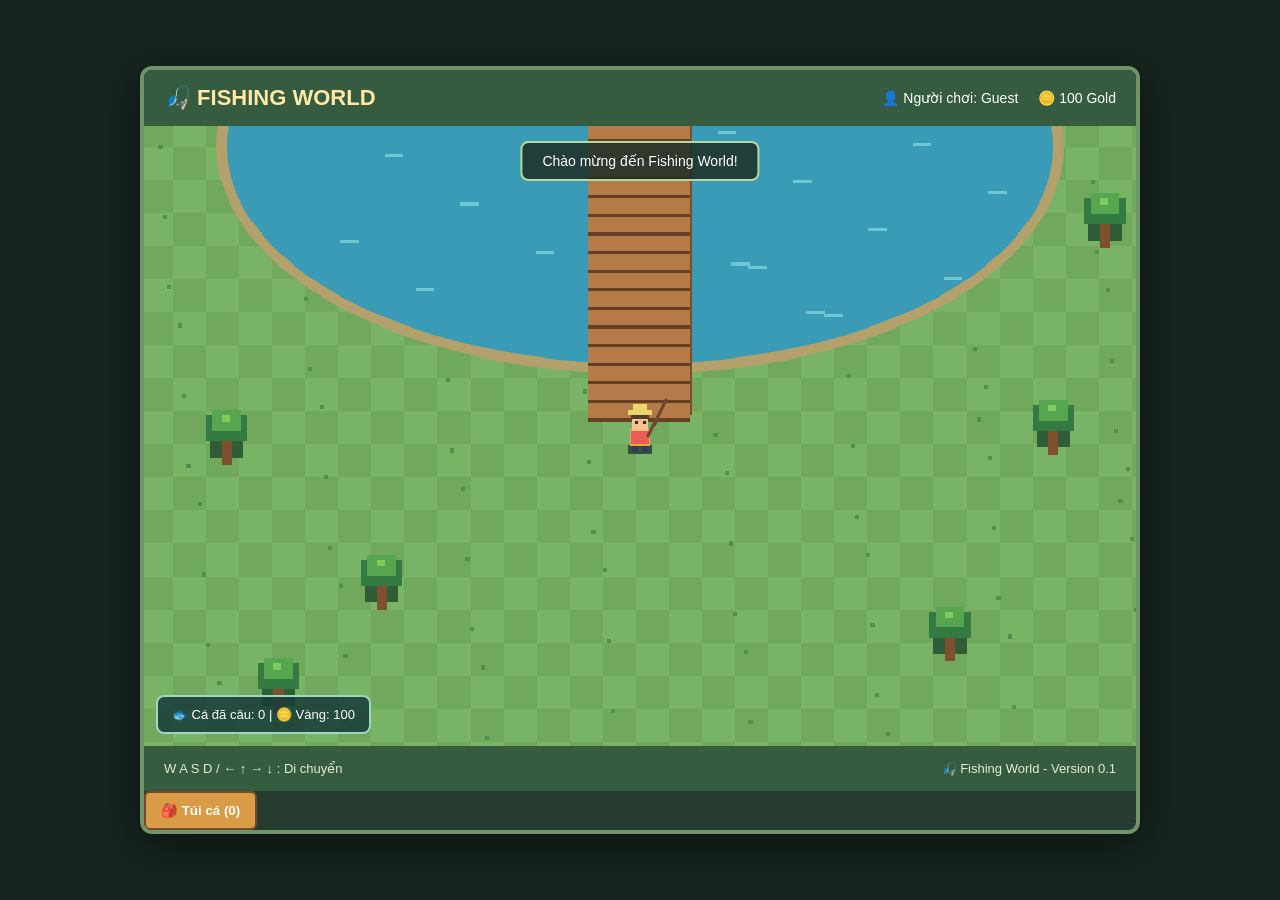
==== index.html @ fd579737 "Add files via upload" ====
<!DOCTYPE html>
<html lang="vi">
<head>
    <meta charset="UTF-8">
    <meta name="viewport" content="width=device-width, initial-scale=1.0">
    <title>Fishing World</title>
    <link rel="stylesheet" href="css/style.css">
</head>
<body>

    <div class="game-container">

        <header class="top-bar">
            <h1>🎣 FISHING WORLD</h1>
            <div class="player-info">
                <span>👤 Người chơi: Guest</span>
                <span>🪙 100 Gold</span>
            </div>
        </header>

        <main class="game-screen">
            <canvas id="gameCanvas" width="960" height="600">
            </canvas>

            <div class="game-message" id="message">
                Chào mừng đến Fishing World!
            </div>

            
            <div class="fishing-ui" id="fishingUI">

                <div id="fishingStatus">
                    🎣 Đang chờ cá...
                </div>

                <div id="fishingTimer"></div>

                <div id="timingGame" class="timing-game">

                    <div class="timing-label">
                        <span>CANH THỜI ĐIỂM!</span>

                        <span id="timingScore">0 / 3</span>

                        <span id="comboText">🔥 Combo x0</span>
                    </div>

                    <div class="timing-track" id="timingTrack">

                        <div class="timing-target" id="target0"></div>
                        <div class="timing-target" id="target1"></div>
                        <div class="timing-target" id="target2"></div>
                        <div class="timing-target" id="target3"></div>

                        <div class="timing-marker" id="timingMarker"></div>

                    </div>

                    <div class="timing-hint">
                        Nhấn SPACE khi vạch đỏ nằm trong vùng màu xanh!
                    </div>

                </div>

                <div id="fishJumpEffect" class="fish-jump-effect">
                    <canvas id="fishJumpCanvas"
                            width="120"
                            height="90">
                    </canvas>
                </div>
            </div>


            <div class="fish-inventory">
                🐟 Cá đã câu: <span id="fishCount">0</span>
                <span> | </span>
                🪙 Vàng: <span id="gold">100</span>
            </div>
        </main>

        <footer class="bottom-bar">
            <div>W A S D / ← ↑ → ↓ : Di chuyển</div>
            <div>🎣 Fishing World - Version 0.1</div>
        </footer>

        <!-- Nút mở túi cá -->
        <button id="inventoryBtn" class="inventory-btn">
            🎒 Túi cá (<span id="inventoryCount">0</span>)
        </button>

        <!-- Cửa sổ túi cá -->
        <div id="inventoryUI" class="inventory-ui">
            <div class="inventory-header">
                <h2>🎒 TÚI CÁ</h2>
                <button id="closeInventory">✖</button>
            </div>

            <div class="inventory-info">
                🐟 Cá: <span id="inventoryTotal">0</span>
                <span>🪙 Vàng: <span id="inventoryGold">100</span></span>
            </div>

            <div id="fishListUI" class="fish-list">
                Chưa có cá nào!
            </div>

            <div class="inventory-footer">
                <button id="sellAllBtn">Bán tất cả cá</button>
            </div>
        </div>

    </div>

    

    <script type="module" src="js/core/Game.js"></script>
</body>
</html>
---- css/style.css ----
* {
    margin: 0;
    padding: 0;
    box-sizing: border-box;
}

body {
    background: #17251f;
    color: white;
    font-family: Arial, sans-serif;

    min-height: 100vh;
    display: flex;
    justify-content: center;
    align-items: center;
}

.game-container {
    width: 1000px;
    max-width: 96%;
    background: #263c30;
    border: 4px solid #71936a;
    border-radius: 12px;
    overflow: hidden;
    box-shadow: 0 10px 40px #0008;
}

.top-bar {
    padding: 15px 20px;
    background: #355b40;

    display: flex;
    justify-content: space-between;
    align-items: center;
}

.top-bar h1 {
    font-size: 22px;
    color: #ffe8a3;
}

.player-info {
    display: flex;
    gap: 20px;
    font-size: 14px;
}

.game-screen {
    position: relative;
    width: 100%;
    background: #568b55;
    overflow: hidden;
}

canvas {
    display: block;
    width: 100%;
    height: auto;
    image-rendering: pixelated;
}

.game-message {
    position: absolute;
    top: 15px;
    left: 50%;
    transform: translateX(-50%);

    background: #1d3029dd;
    padding: 10px 20px;
    border: 2px solid #b5d99c;
    border-radius: 8px;

    font-size: 14px;
    white-space: nowrap;
    pointer-events: none;
}

.bottom-bar {
    background: #355b40;
    padding: 15px 20px;

    display: flex;
    justify-content: space-between;
    font-size: 13px;
    color: #e2efcf;
}

@media (max-width: 600px) {
    .top-bar {
        flex-direction: column;
        gap: 10px;
    }

    .player-info {
        flex-wrap: wrap;
        justify-content: center;
    }

    .bottom-bar {
        flex-direction: column;
        gap: 8px;
    }
}

/* Giao dien cau ca */

.fishing-ui {
    display: none;
    position: absolute;
    top: 65px;
    left: 50%;
    transform: translateX(-50%);

    min-width: 220px;
    padding: 14px 20px;

    background: #183d39eF;
    border: 2px solid #9bd7c1;
    border-radius: 10px;

    text-align: center;
    color: white;
    font-weight: bold;
    z-index: 5;
}

#fishingTimer {
    margin-top: 8px;
    color: #ffe38a;
}

.fish-inventory {
    position: absolute;
    bottom: 12px;
    left: 12px;

    padding: 10px 14px;
    background: #183d39dd;
    border: 2px solid #9bd7c1;
    border-radius: 8px;

    color: white;
    font-size: 13px;
    z-index: 5;
}

/* MINI GAME KEO CA */

.timing-game {
    display: none;
    margin-top: 15px;
    width: 320px;
    max-width: 75vw;
}

.timing-label {
    display: flex;
    justify-content: space-between;
    margin-bottom: 10px;
    color: #ffe28a;
    font-size: 13px;
}

.timing-track {
    position: relative;
    width: 100%;
    height: 34px;

    background: #263b38;
    border: 2px solid #d5e5d0;
    border-radius: 6px;
    overflow: hidden;
}

/* Cac vung muc tieu */
.timing-target {
    position: absolute;
    top: 0;
    height: 100%;

    background: #62c77a;
    border-left: 1px solid #d9ffd9;
    border-right: 1px solid #d9ffd9;

    opacity: 0.9;
}

.timing-target.hit {
    background: #ffe071;
    opacity: 1;
}

/* Truc chay */
.timing-marker {
    position: absolute;
    top: -3px;
    left: 0;

    width: 4px;
    height: 38px;

    background: #ff4545;
    box-shadow: 0 0 7px #ff4545;

    z-index: 3;
    pointer-events: none;
}

.timing-hint {
    margin-top: 10px;
    font-size: 11px;
    color: #d7e9dc;
    line-height: 1.5;
}

#timingScore {
    color: #ffffff;
    font-weight: bold;
}
.inventory-btn {
    padding: 10px 15px;
    background: #d99b45;
    color: white;
    border: 2px solid #754a27;
    border-radius: 6px;
    cursor: pointer;
    font-weight: bold;
}

.inventory-ui {
    display: none;
    position: absolute;
    z-index: 10;
    top: 50%;
    left: 50%;
    transform: translate(-50%, -50%);
    width: 420px;
    max-width: 90%;
    padding: 18px;
    background: #263d35;
    border: 4px solid #d9ae69;
    border-radius: 10px;
    color: white;
    box-shadow: 0 0 20px #0009;
}

.inventory-header {
    display: flex;
    justify-content: space-between;
    align-items: center;
    border-bottom: 2px solid #d9ae69;
    margin-bottom: 12px;
}

.inventory-header h2 {
    font-size: 20px;
}

.inventory-header button {
    background: #bd4848;
    color: white;
    border: none;
    padding: 7px 10px;
    cursor: pointer;
}

.inventory-info {
    display: flex;
    justify-content: space-between;
    margin-bottom: 15px;
    color: #ffe28a;
}

.fish-list {
    max-height: 260px;
    overflow-y: auto;
}

.fish-item {
    display: flex;
    justify-content: space-between;
    align-items: center;
    gap: 8px;
    padding: 10px;
    margin-bottom: 8px;
    background: #3c594b;
    border: 1px solid #78977c;
    border-radius: 5px;
}

.fish-item button {
    background: #d99b45;
    color: white;
    border: none;
    border-radius: 4px;
    padding: 7px;
    cursor: pointer;
}

.inventory-footer {
    margin-top: 15px;
    text-align: center;
}

#sellAllBtn {
    padding: 10px 18px;
    background: #e1a33e;
    border: none;
    border-radius: 5px;
    cursor: pointer;
    font-weight: bold;
}
/* Hiệu ứng giật cần câu */
.rod-jerk {
    animation: rodJerk 0.25s ease;
}

@keyframes rodJerk {
    0% { transform: translateX(0); }
    25% { transform: translateX(-5px) rotate(-1deg); }
    50% { transform: translateX(5px) rotate(1deg); }
    75% { transform: translateX(-3px); }
    100% { transform: translateX(0); }
}

/* Cá nhảy khỏi mặt nước */
.fish-jump-effect {
    display: none;
    position: absolute;

    /* Đưa cá xuống dưới thông báo */
    left: 50%;
    top: 110px;

    font-size: 35px;
    z-index: 2;
    pointer-events: none;
}

.fish-jump {
    display: block;
    animation: fishJump 0.8s ease-out;
}

@keyframes fishJump {
    0% {
        transform: translate(-50%, 30px) rotate(0);
        opacity: 0;
    }

    40% {
        transform: translate(-50%, -35px) rotate(-25deg);
        opacity: 1;
    }

    100% {
        transform: translate(-50%, 30px) rotate(25deg);
        opacity: 0;
    }
}
#fishingStatus,
#fishingTimer {
    position: relative;
    z-index: 5;
}
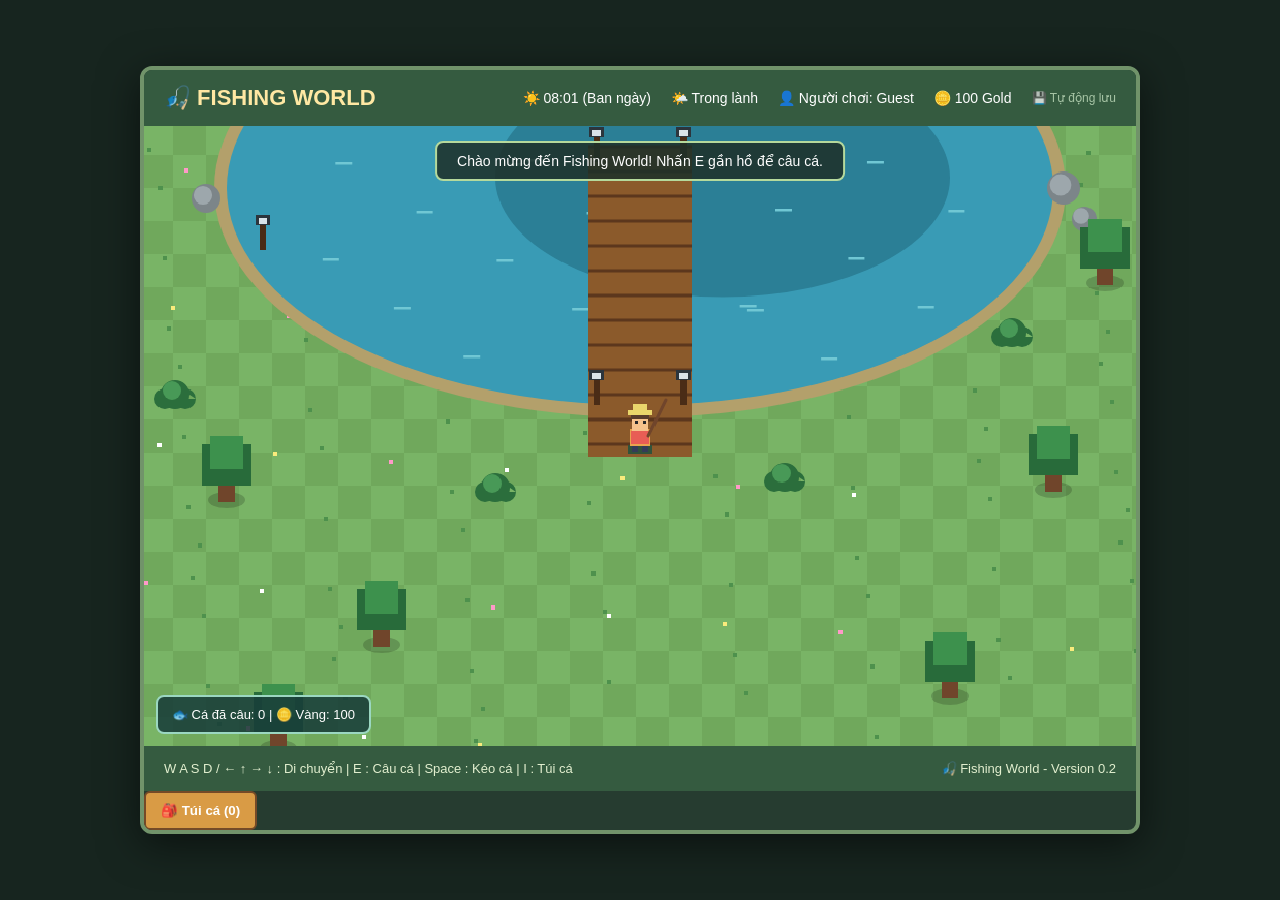
==== commit 646e3f9d: "Cap nhat code" ====
--- a/index.html
+++ b/index.html
@@ -14,8 +14,11 @@
         <header class="top-bar">
             <h1>🎣 FISHING WORLD</h1>
             <div class="player-info">
-                <span>👤 Người chơi: Guest</span>
-                <span>🪙 100 Gold</span>
+                <span id="timeDisplay">☀️ 08:00 (Ban ngày)</span>
+                <span id="weatherDisplay">🌤️ Trong lành</span>
+                <span id="playerName">👤 Người chơi: Guest</span>
+                <span id="topGold">🪙 100 Gold</span>
+                <span id="saveStatus" class="save-status">💾 Tự động lưu</span>
             </div>
         </header>
 
@@ -80,8 +83,8 @@
         </main>
 
         <footer class="bottom-bar">
-            <div>W A S D / ← ↑ → ↓ : Di chuyển</div>
-            <div>🎣 Fishing World - Version 0.1</div>
+            <div>W A S D / ← ↑ → ↓ : Di chuyển | E : Câu cá | Space : Kéo cá | I : Túi cá</div>
+            <div>🎣 Fishing World - Version 0.2</div>
         </footer>
 
         <!-- Nút mở túi cá -->
@@ -114,6 +117,6 @@
 
     
 
-    <script type="module" src="js/core/Game.js"></script>
+    <script type="module" src="js/main.js"></script>
 </body>
 </html>
--- a/css/style.css
+++ b/css/style.css
@@ -44,6 +44,14 @@
     display: flex;
     gap: 20px;
     font-size: 14px;
+    align-items: center;
+}
+
+.save-status {
+    font-size: 12px;
+    color: #cde8c7;
+    opacity: 0.75;
+    transition: opacity 0.2s ease;
 }
 
 .game-screen {
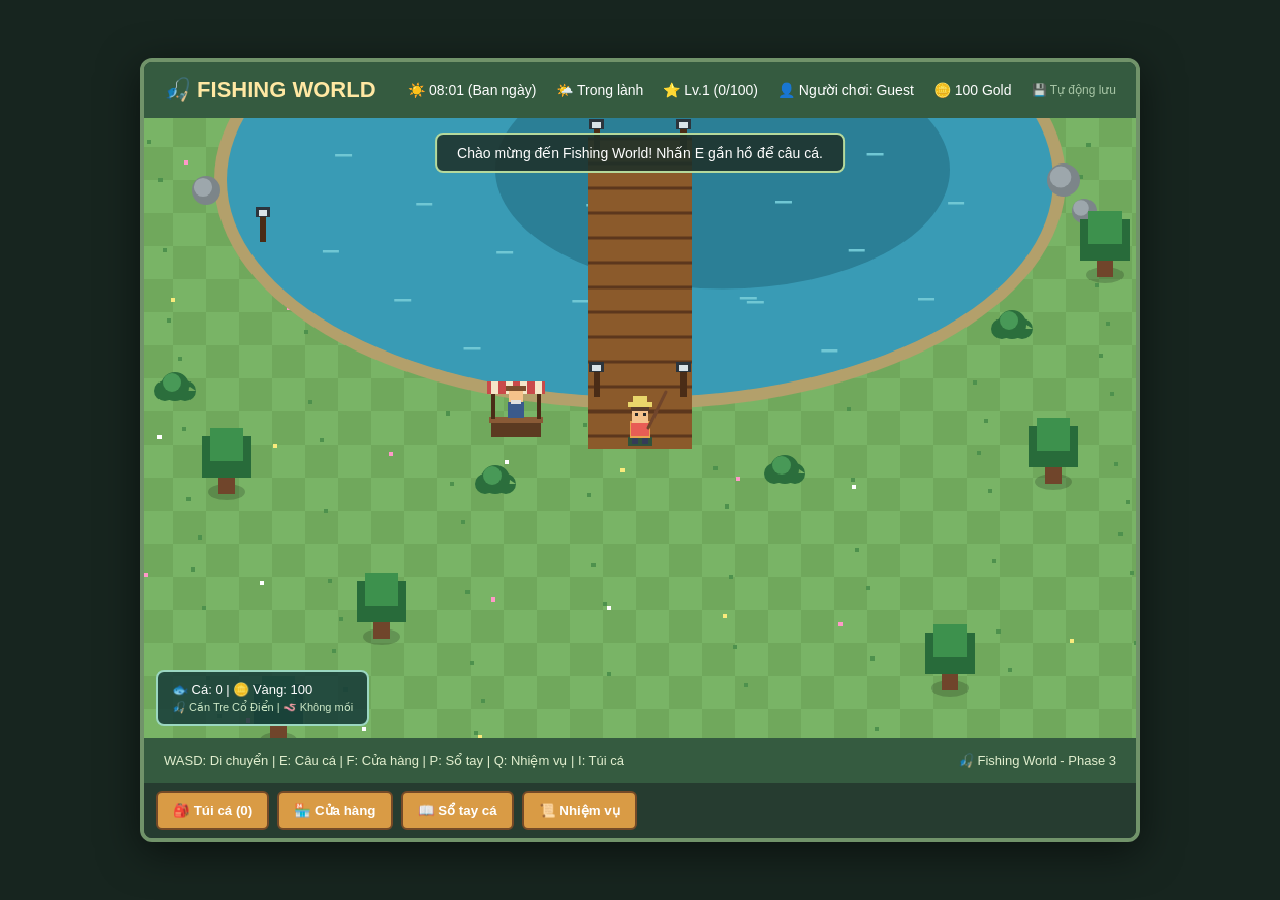
==== commit 20f18fba: "Cap nhat code 16/11" ====
--- a/index.html
+++ b/index.html
@@ -16,6 +16,7 @@
             <div class="player-info">
                 <span id="timeDisplay">☀️ 08:00 (Ban ngày)</span>
                 <span id="weatherDisplay">🌤️ Trong lành</span>
+                <span id="levelDisplay">⭐ Lv.1 (0/100)</span>
                 <span id="playerName">👤 Người chơi: Guest</span>
                 <span id="topGold">🪙 100 Gold</span>
                 <span id="saveStatus" class="save-status">💾 Tự động lưu</span>
@@ -61,8 +62,17 @@
                     </div>
 
                     <div class="timing-hint">
-                        Nhấn SPACE khi vạch đỏ nằm trong vùng màu xanh!
+                        Nhấn SPACE hoặc Click/Tap vào thanh để kéo!
                     </div>
+
+                    <div id="tensionBox" class="tension-box" style="display: none;">
+                        <div id="tensionText" class="tension-text">Căng dây: 0%</div>
+                        <div class="tension-bar">
+                            <div id="tensionFill" class="tension-fill"></div>
+                        </div>
+                    </div>
+
+                    <button id="reelBtn" class="reel-btn">🎣 Kéo Cần!</button>
 
                 </div>
 
@@ -76,21 +86,24 @@
 
 
             <div class="fish-inventory">
-                🐟 Cá đã câu: <span id="fishCount">0</span>
-                <span> | </span>
-                🪙 Vàng: <span id="gold">100</span>
+                🐟 Cá: <span id="fishCount">0</span> | 🪙 Vàng: <span id="gold">100</span>
+                <div id="equipDisplay" class="equip-display">🎣 Cần Tre Cổ Điển | 🪱 Không mồi</div>
             </div>
         </main>
 
         <footer class="bottom-bar">
-            <div>W A S D / ← ↑ → ↓ : Di chuyển | E : Câu cá | Space : Kéo cá | I : Túi cá</div>
-            <div>🎣 Fishing World - Version 0.2</div>
+            <div>WASD: Di chuyển | E: Câu cá | F: Cửa hàng | P: Sổ tay | Q: Nhiệm vụ | I: Túi cá</div>
+            <div>🎣 Fishing World - Phase 3</div>
         </footer>
 
-        <!-- Nút mở túi cá -->
-        <button id="inventoryBtn" class="inventory-btn">
-            🎒 Túi cá (<span id="inventoryCount">0</span>)
-        </button>
+        <div class="action-buttons">
+            <button id="inventoryBtn" class="inventory-btn">
+                🎒 Túi cá (<span id="inventoryCount">0</span>)
+            </button>
+            <button id="shopBtn" class="inventory-btn">🏪 Cửa hàng</button>
+            <button id="fishpediaBtn" class="inventory-btn">📖 Sổ tay cá</button>
+            <button id="questsBtn" class="inventory-btn">📜 Nhiệm vụ<span id="questBadge"></span></button>
+        </div>
 
         <!-- Cửa sổ túi cá -->
         <div id="inventoryUI" class="inventory-ui">
@@ -113,6 +126,43 @@
             </div>
         </div>
 
+        <!-- Cửa hàng Thương nhân -->
+        <div id="shopModal" class="inventory-ui modal-wide">
+            <div class="inventory-header">
+                <h2>🏪 CỬA HÀNG NGƯ CỤ</h2>
+                <button id="closeShop">✖</button>
+            </div>
+            <div class="inventory-info">
+                <span>Thương nhân: Lão Ngư Ông</span>
+                <span>🪙 Vàng: <span id="shopGold">100</span></span>
+            </div>
+            <div id="shopBody" class="fish-list"></div>
+        </div>
+
+        <!-- Sổ tay cá (Fishpedia) -->
+        <div id="fishpediaModal" class="inventory-ui modal-wide">
+            <div class="inventory-header">
+                <h2>📖 SỔ TAY CÁ (FISHPEDIA)</h2>
+                <button id="closeFishpedia">✖</button>
+            </div>
+            <div class="inventory-info">
+                <span>Tiến độ sưu tầm: <span id="fishpediaProgress">0/18 (0%)</span></span>
+            </div>
+            <div id="fishpediaBody" class="fish-list"></div>
+        </div>
+
+        <!-- Nhiệm vụ -->
+        <div id="questsModal" class="inventory-ui modal-wide">
+            <div class="inventory-header">
+                <h2>📜 NHIỆM VỤ</h2>
+                <button id="closeQuests">✖</button>
+            </div>
+            <div id="questsBody" class="fish-list"></div>
+            <div class="inventory-footer">
+                <button id="resetQuestsBtn">Làm mới nhiệm vụ đã nhận</button>
+            </div>
+        </div>
+
     </div>
 
     
--- a/css/style.css
+++ b/css/style.css
@@ -371,4 +371,127 @@
 #fishingTimer {
     position: relative;
     z-index: 5;
+}
+
+/* Phase 3: Mini-game Perfect/Tension, Action Buttons & Modals */
+.timing-perfect {
+    position: absolute;
+    top: 0;
+    height: 100%;
+    background: #ffd54f;
+    box-shadow: 0 0 6px #ffd54f;
+    pointer-events: none;
+}
+
+.timing-target.perfect {
+    box-shadow: 0 0 10px #ffd54f;
+}
+
+.tension-box {
+    margin-top: 8px;
+    text-align: left;
+}
+
+.tension-text {
+    font-size: 11px;
+    color: #ffe28a;
+    margin-bottom: 4px;
+}
+
+.tension-bar {
+    width: 100%;
+    height: 10px;
+    background: #1b2a27;
+    border: 1px solid #9bd7c1;
+    border-radius: 5px;
+    overflow: hidden;
+}
+
+.tension-fill {
+    height: 100%;
+    width: 0%;
+    transition: width 0.08s linear;
+}
+
+.reel-btn {
+    margin-top: 8px;
+    padding: 7px 16px;
+    background: #e1a33e;
+    color: #fff;
+    border: 2px solid #754a27;
+    border-radius: 6px;
+    font-weight: bold;
+    cursor: pointer;
+}
+
+.equip-display {
+    margin-top: 4px;
+    font-size: 11px;
+    color: #cde8c7;
+}
+
+.action-buttons {
+    display: flex;
+    gap: 8px;
+    flex-wrap: wrap;
+    padding: 8px 12px;
+    background: #263c30;
+}
+
+.modal-wide {
+    width: 520px;
+}
+
+.modal-section {
+    margin-bottom: 14px;
+}
+
+.modal-section h3 {
+    font-size: 15px;
+    color: #ffe28a;
+    margin-bottom: 8px;
+}
+
+.shop-row {
+    display: flex;
+    justify-content: space-between;
+    align-items: center;
+    gap: 10px;
+    padding: 8px 10px;
+    margin-bottom: 6px;
+    background: #3c594b;
+    border: 1px solid #78977c;
+    border-radius: 5px;
+    font-size: 13px;
+}
+
+.shop-actions {
+    display: flex;
+    gap: 6px;
+}
+
+.shop-row button,
+#resetQuestsBtn {
+    padding: 6px 10px;
+    background: #d99b45;
+    color: white;
+    border: none;
+    border-radius: 4px;
+    cursor: pointer;
+    font-weight: bold;
+    white-space: nowrap;
+}
+
+.shop-row button:disabled {
+    background: #556b5e;
+    cursor: not-allowed;
+    opacity: 0.75;
+}
+
+.shop-row button.claim-btn {
+    background: #4caf50;
+}
+
+.fish-item.unknown {
+    opacity: 0.7;
 }
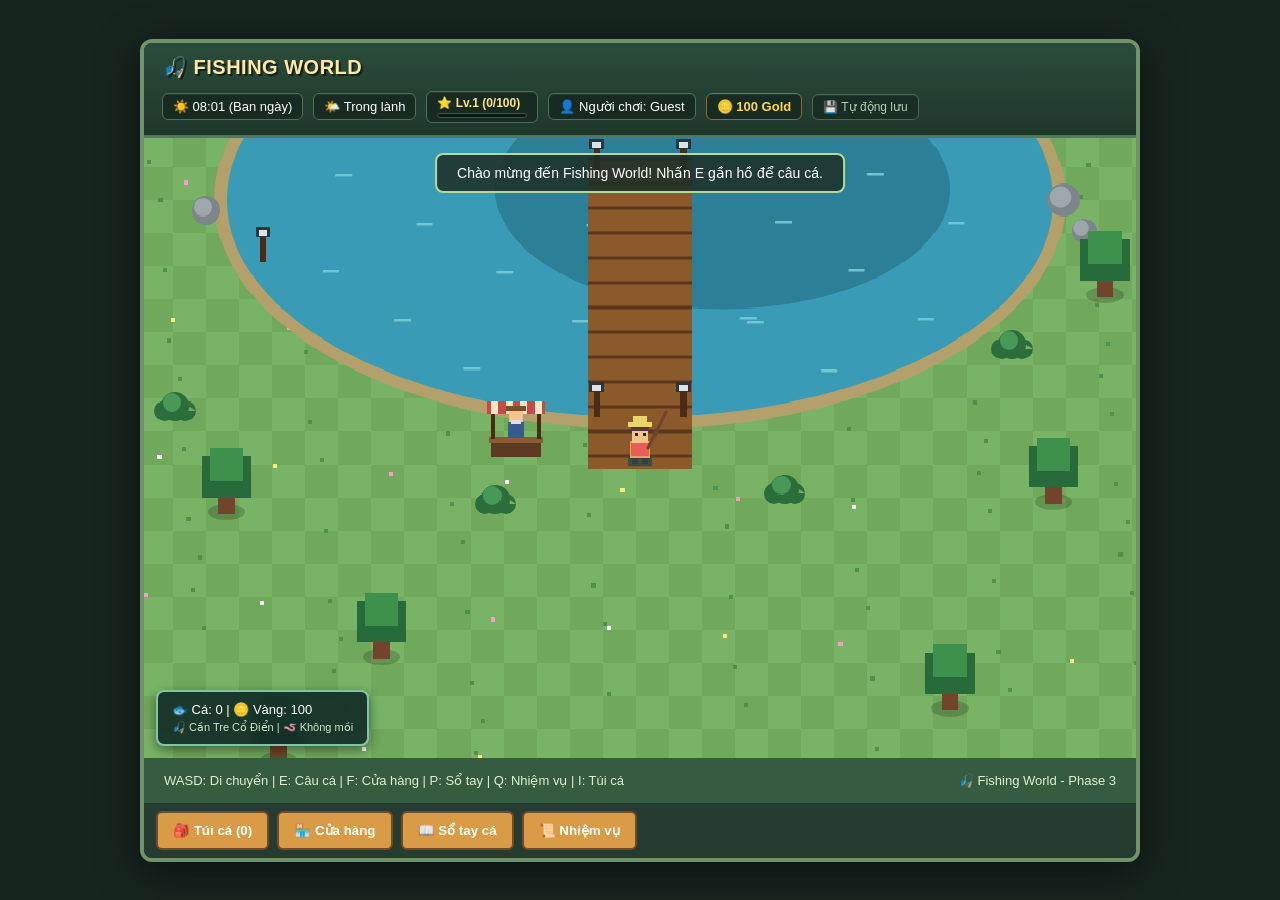
==== commit e5716f02: "Cap nhat 17/11" ====
--- a/index.html
+++ b/index.html
@@ -16,7 +16,12 @@
             <div class="player-info">
                 <span id="timeDisplay">☀️ 08:00 (Ban ngày)</span>
                 <span id="weatherDisplay">🌤️ Trong lành</span>
-                <span id="levelDisplay">⭐ Lv.1 (0/100)</span>
+                <div class="level-container">
+                    <span id="levelDisplay">⭐ Lv.1 (0/100)</span>
+                    <div class="xp-bar-mini">
+                        <div id="topXpBar" class="xp-bar-fill" style="width: 0%;"></div>
+                    </div>
+                </div>
                 <span id="playerName">👤 Người chơi: Guest</span>
                 <span id="topGold">🪙 100 Gold</span>
                 <span id="saveStatus" class="save-status">💾 Tự động lưu</span>
--- a/css/style.css
+++ b/css/style.css
@@ -27,30 +27,103 @@
 }
 
 .top-bar {
-    padding: 15px 20px;
-    background: #355b40;
-
+    padding: 12px 18px;
+    background: linear-gradient(180deg, #2b4c3b 0%, #1f372b 100%);
+    border-bottom: 3px solid #52795c;
     display: flex;
     justify-content: space-between;
     align-items: center;
+    gap: 12px;
+    flex-wrap: wrap;
 }
 
 .top-bar h1 {
-    font-size: 22px;
+    font-size: 20px;
     color: #ffe8a3;
+    text-shadow: 2px 2px 0 #13211a;
+    letter-spacing: 0.5px;
+    white-space: nowrap;
 }
 
 .player-info {
     display: flex;
-    gap: 20px;
-    font-size: 14px;
-    align-items: center;
+    gap: 10px;
+    font-size: 13px;
+    align-items: center;
+    flex-wrap: wrap;
+}
+
+.player-info > span,
+.level-container {
+    background: #172b22;
+    border: 1px solid #4c7356;
+    border-radius: 6px;
+    padding: 5px 10px;
+    display: inline-flex;
+    align-items: center;
+    gap: 6px;
+    box-shadow: inset 0 1px 0 rgba(255, 255, 255, 0.06);
+}
+
+.level-container {
+    flex-direction: column;
+    align-items: flex-start;
+    gap: 3px;
+    padding: 4px 10px;
+}
+
+#levelDisplay {
+    font-size: 12px;
+    font-weight: bold;
+    color: #ffe28a;
+}
+
+.xp-bar-mini {
+    width: 100%;
+    min-width: 90px;
+    height: 5px;
+    background: #0d1914;
+    border-radius: 3px;
+    overflow: hidden;
+    border: 1px solid #355740;
+}
+
+.xp-bar-fill {
+    height: 100%;
+    background: linear-gradient(90deg, #4caf50, #ffd54f);
+    transition: width 0.3s ease;
+}
+
+#topGold {
+    color: #ffd54f;
+    font-weight: bold;
+    border-color: #8c6d2f;
+}
+
+#topGold.gold-gain {
+    animation: goldPulseGain 0.45s ease;
+}
+
+#topGold.gold-loss {
+    animation: goldPulseLoss 0.45s ease;
+}
+
+@keyframes goldPulseGain {
+    0% { transform: scale(1); background-color: #172b22; }
+    40% { transform: scale(1.08); background-color: #2e5932; color: #fff59d; }
+    100% { transform: scale(1); background-color: #172b22; }
+}
+
+@keyframes goldPulseLoss {
+    0% { transform: scale(1); background-color: #172b22; }
+    40% { transform: scale(0.96); background-color: #592e2e; color: #ffab91; }
+    100% { transform: scale(1); background-color: #172b22; }
 }
 
 .save-status {
     font-size: 12px;
     color: #cde8c7;
-    opacity: 0.75;
+    opacity: 0.85;
     transition: opacity 0.2s ease;
 }
 
@@ -94,20 +167,37 @@
     color: #e2efcf;
 }
 
-@media (max-width: 600px) {
+@media (max-width: 768px) {
     .top-bar {
         flex-direction: column;
-        gap: 10px;
+        align-items: stretch;
+        padding: 10px 12px;
+        gap: 8px;
+    }
+
+    .top-bar h1 {
+        text-align: center;
+        font-size: 18px;
     }
 
     .player-info {
-        flex-wrap: wrap;
         justify-content: center;
+        gap: 6px;
+        font-size: 12px;
     }
 
     .bottom-bar {
         flex-direction: column;
-        gap: 8px;
+        gap: 6px;
+        text-align: center;
+        padding: 10px 12px;
+    }
+
+    .fish-inventory {
+        bottom: 8px;
+        left: 8px;
+        padding: 7px 10px;
+        font-size: 11px;
     }
 }
 
@@ -144,13 +234,15 @@
     left: 12px;
 
     padding: 10px 14px;
-    background: #183d39dd;
-    border: 2px solid #9bd7c1;
+    background: rgba(18, 43, 38, 0.9);
+    border: 2px solid #7fc4a9;
     border-radius: 8px;
+    box-shadow: 0 4px 12px rgba(0, 0, 0, 0.45);
 
     color: white;
     font-size: 13px;
     z-index: 5;
+    backdrop-filter: blur(4px);
 }
 
 /* MINI GAME KEO CA */
@@ -243,67 +335,94 @@
     top: 50%;
     left: 50%;
     transform: translate(-50%, -50%);
-    width: 420px;
-    max-width: 90%;
+    width: 460px;
+    max-width: 92%;
+    max-height: 86vh;
     padding: 18px;
-    background: #263d35;
-    border: 4px solid #d9ae69;
-    border-radius: 10px;
-    color: white;
-    box-shadow: 0 0 20px #0009;
+    background: #1e332b;
+    border: 3px solid #d9ae69;
+    border-radius: 12px;
+    color: white;
+    box-shadow: 0 12px 35px rgba(0, 0, 0, 0.75);
 }
 
 .inventory-header {
     display: flex;
     justify-content: space-between;
     align-items: center;
-    border-bottom: 2px solid #d9ae69;
+    padding-bottom: 10px;
+    border-bottom: 2px solid #52795c;
     margin-bottom: 12px;
 }
 
 .inventory-header h2 {
-    font-size: 20px;
+    font-size: 18px;
+    color: #ffe8a3;
 }
 
 .inventory-header button {
     background: #bd4848;
     color: white;
     border: none;
-    padding: 7px 10px;
+    border-radius: 6px;
+    padding: 6px 11px;
     cursor: pointer;
+    font-weight: bold;
+    transition: background 0.15s ease;
+}
+
+.inventory-header button:hover {
+    background: #d65555;
 }
 
 .inventory-info {
     display: flex;
     justify-content: space-between;
-    margin-bottom: 15px;
+    align-items: center;
+    padding: 8px 12px;
+    background: #15261f;
+    border: 1px solid #3c594b;
+    border-radius: 6px;
+    margin-bottom: 12px;
     color: #ffe28a;
+    font-size: 14px;
 }
 
 .fish-list {
-    max-height: 260px;
+    max-height: 280px;
     overflow-y: auto;
+    padding-right: 4px;
 }
 
 .fish-item {
     display: flex;
     justify-content: space-between;
     align-items: center;
-    gap: 8px;
-    padding: 10px;
+    gap: 10px;
+    padding: 10px 12px;
     margin-bottom: 8px;
-    background: #3c594b;
-    border: 1px solid #78977c;
-    border-radius: 5px;
+    background: #2b473b;
+    border: 1px solid #557a62;
+    border-radius: 6px;
+    transition: border-color 0.15s ease;
+}
+
+.fish-item:hover {
+    border-color: #9bd7c1;
 }
 
 .fish-item button {
     background: #d99b45;
     color: white;
     border: none;
-    border-radius: 4px;
-    padding: 7px;
+    border-radius: 5px;
+    padding: 7px 12px;
     cursor: pointer;
+    font-weight: bold;
+}
+
+.fish-item button:hover:not(:disabled) {
+    background: #e8aa54;
 }
 
 .inventory-footer {
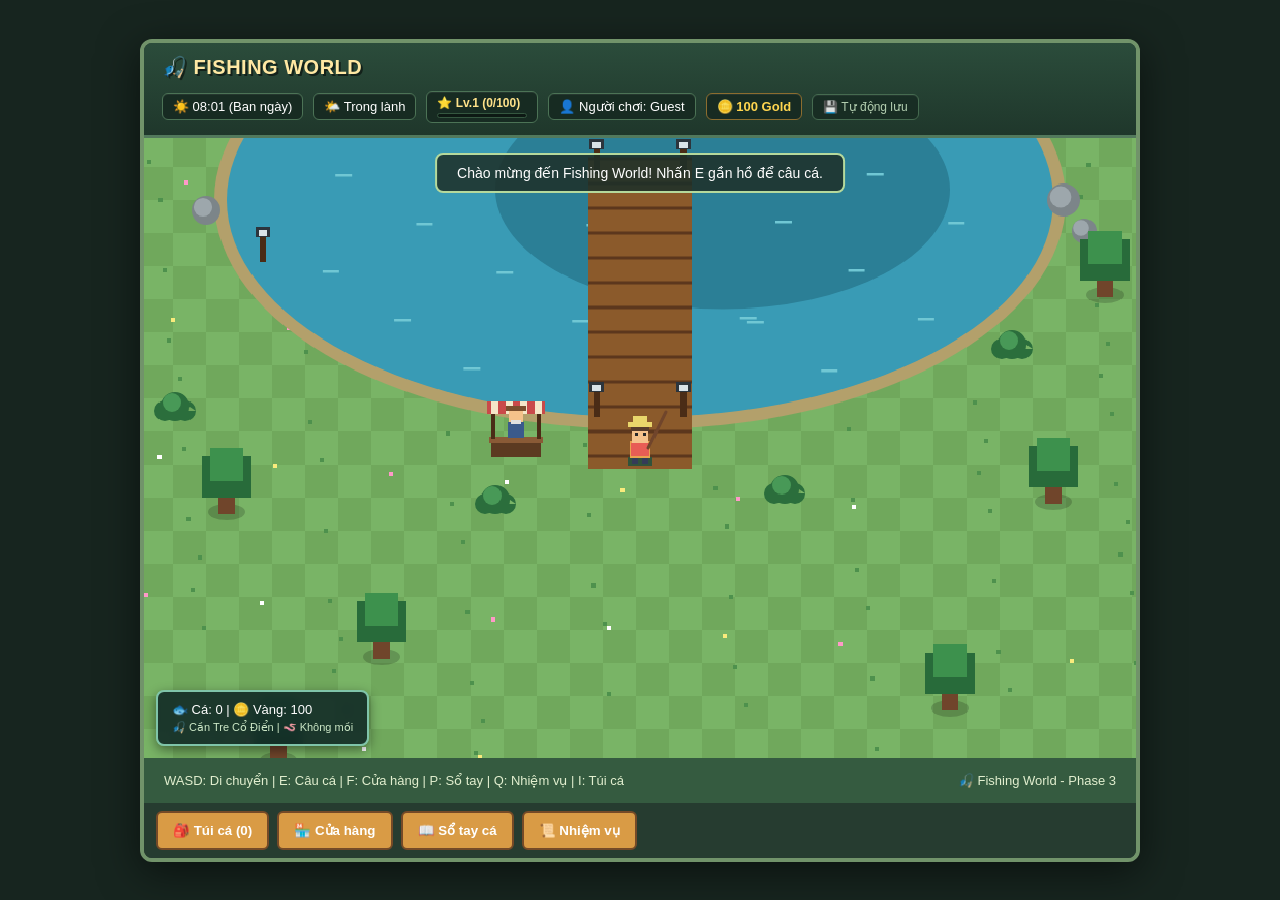
==== commit 512e50f6: "Cap nhat 18/11" ====
--- a/index.html
+++ b/index.html
@@ -94,6 +94,26 @@
                 🐟 Cá: <span id="fishCount">0</span> | 🪙 Vàng: <span id="gold">100</span>
                 <div id="equipDisplay" class="equip-display">🎣 Cần Tre Cổ Điển | 🪱 Không mồi</div>
             </div>
+
+            <!-- Điều khiển cảm ứng Mobile -->
+            <div id="touchControls" class="touch-controls" style="display: none;">
+                <div class="touch-dpad">
+                    <button type="button" class="dpad-btn dpad-up" data-key="w" aria-label="Lên">▲</button>
+                    <div class="dpad-middle">
+                        <button type="button" class="dpad-btn dpad-left" data-key="a" aria-label="Trái">◀</button>
+                        <button type="button" class="dpad-btn dpad-down" data-key="s" aria-label="Xuống">▼</button>
+                        <button type="button" class="dpad-btn dpad-right" data-key="d" aria-label="Phải">▶</button>
+                    </div>
+                </div>
+                <div class="touch-actions">
+                    <button type="button" id="touchActionBtn" class="touch-action-btn primary" data-key="e">🎣 Câu</button>
+                    <div class="touch-sub-actions">
+                        <button type="button" class="touch-action-btn" data-key="i">🎒</button>
+                        <button type="button" class="touch-action-btn" data-key="f">🏪</button>
+                        <button type="button" class="touch-action-btn" data-key="q">📜</button>
+                    </div>
+                </div>
+            </div>
         </main>
 
         <footer class="bottom-bar">
--- a/css/style.css
+++ b/css/style.css
@@ -613,4 +613,165 @@
 
 .fish-item.unknown {
     opacity: 0.7;
-}+}
+
+/* Phase 4.2: Mobile Touch Controls Styling */
+.touch-controls {
+    position: absolute;
+    bottom: 12px;
+    left: 12px;
+    right: 12px;
+    display: none;
+    justify-content: space-between;
+    align-items: flex-end;
+    pointer-events: none;
+    touch-action: none;
+    user-select: none;
+    -webkit-user-select: none;
+    z-index: 10;
+    padding-bottom: max(4px, env(safe-area-inset-bottom));
+    padding-left: max(4px, env(safe-area-inset-left));
+    padding-right: max(4px, env(safe-area-inset-right));
+}
+
+.touch-dpad,
+.touch-actions {
+    pointer-events: auto;
+    touch-action: none;
+    user-select: none;
+    -webkit-user-select: none;
+}
+
+/* D-Pad Styling */
+.touch-dpad {
+    display: flex;
+    flex-direction: column;
+    align-items: center;
+    gap: 4px;
+}
+
+.dpad-middle {
+    display: flex;
+    gap: 4px;
+}
+
+.dpad-btn {
+    width: 48px;
+    height: 48px;
+    background: rgba(23, 43, 34, 0.85);
+    border: 2px solid #52795c;
+    border-radius: 10px;
+    color: #ffe8a3;
+    font-size: 18px;
+    display: flex;
+    align-items: center;
+    justify-content: center;
+    cursor: pointer;
+    touch-action: none;
+    user-select: none;
+    -webkit-user-select: none;
+    box-shadow: 0 4px 10px rgba(0, 0, 0, 0.4);
+    backdrop-filter: blur(4px);
+    transition: background 0.1s ease, transform 0.1s ease, border-color 0.1s ease;
+}
+
+.dpad-btn:active,
+.dpad-btn.active {
+    background: rgba(82, 121, 92, 0.95);
+    border-color: #ffe8a3;
+    color: #ffffff;
+    transform: scale(0.92);
+}
+
+/* Action Buttons Styling */
+.touch-actions {
+    display: flex;
+    flex-direction: column;
+    align-items: flex-end;
+    gap: 10px;
+}
+
+.touch-action-btn {
+    width: 46px;
+    height: 46px;
+    background: rgba(23, 43, 34, 0.85);
+    border: 2px solid #52795c;
+    border-radius: 50%;
+    color: #ffffff;
+    font-size: 20px;
+    display: flex;
+    align-items: center;
+    justify-content: center;
+    cursor: pointer;
+    touch-action: none;
+    user-select: none;
+    -webkit-user-select: none;
+    box-shadow: 0 4px 10px rgba(0, 0, 0, 0.4);
+    backdrop-filter: blur(4px);
+    transition: background 0.1s ease, transform 0.1s ease, border-color 0.1s ease;
+}
+
+.touch-action-btn.primary {
+    width: 72px;
+    height: 72px;
+    border-radius: 50%;
+    background: linear-gradient(135deg, #e1a33e 0%, #b87b28 100%);
+    border: 3px solid #ffe28a;
+    color: #ffffff;
+    font-weight: bold;
+    font-size: 15px;
+    box-shadow: 0 6px 14px rgba(0, 0, 0, 0.5);
+    text-shadow: 1px 1px 2px rgba(0, 0, 0, 0.6);
+}
+
+.touch-sub-actions {
+    display: flex;
+    gap: 8px;
+}
+
+.touch-action-btn:active,
+.touch-action-btn.active {
+    background: rgba(82, 121, 92, 0.95);
+    border-color: #ffe8a3;
+    transform: scale(0.92);
+}
+
+.touch-action-btn.primary:active,
+.touch-action-btn.primary.active {
+    background: linear-gradient(135deg, #f5b041 0%, #d4ac0d 100%);
+    border-color: #ffffff;
+    transform: scale(0.92);
+}
+
+/* Responsive queries */
+@media (max-width: 768px) {
+    .touch-controls {
+        bottom: 8px;
+        left: 8px;
+        right: 8px;
+    }
+
+    .dpad-btn {
+        width: 44px;
+        height: 44px;
+        font-size: 16px;
+    }
+
+    .touch-action-btn.primary {
+        width: 64px;
+        height: 64px;
+        font-size: 14px;
+    }
+
+    .touch-action-btn {
+        width: 42px;
+        height: 42px;
+        font-size: 18px;
+    }
+}
+
+@media (min-width: 1025px) and (hover: hover) {
+    .touch-controls {
+        display: none !important;
+    }
+}
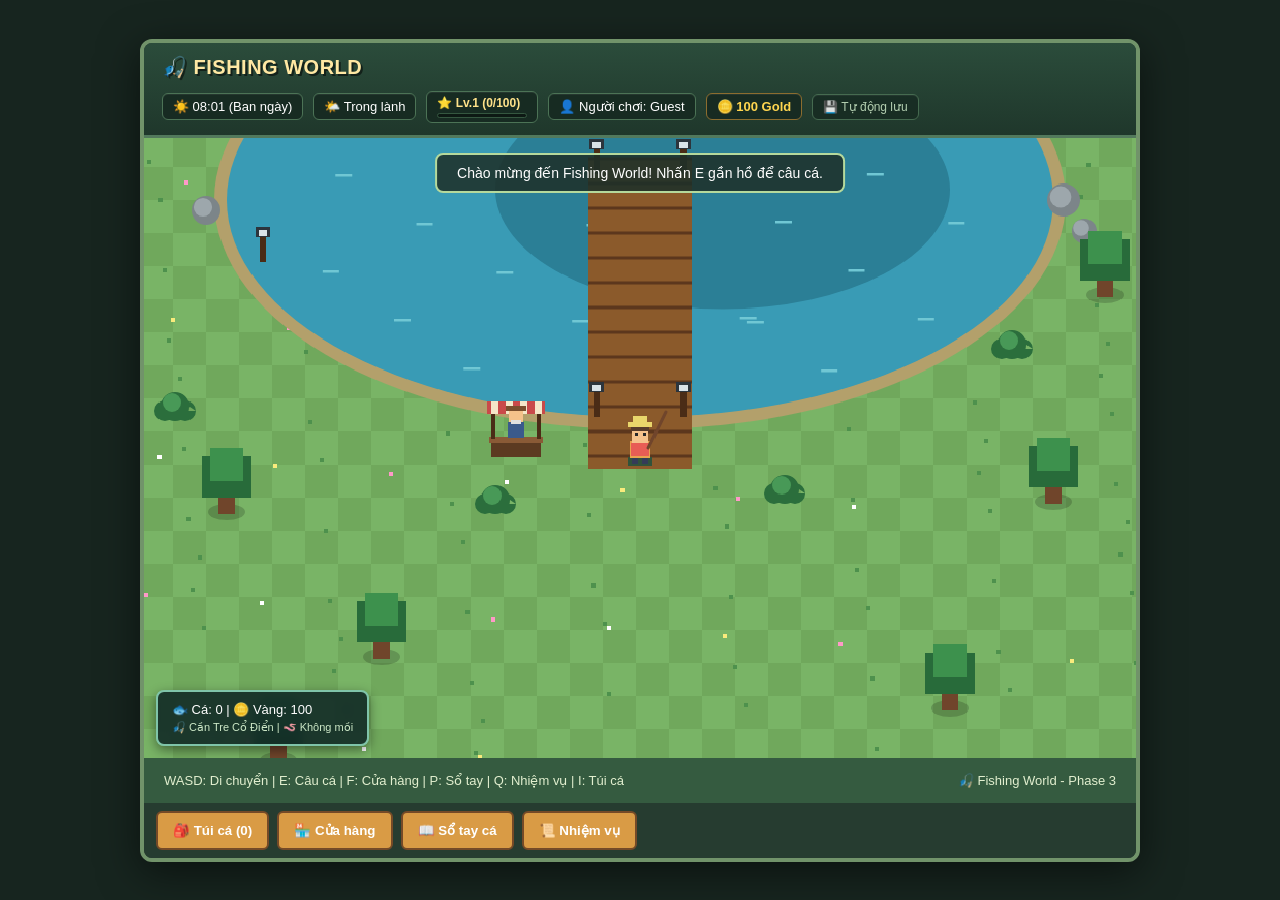
==== commit 978a7f2f: "cap nhat 2 18/11" ====
--- a/index.html
+++ b/index.html
@@ -3,7 +3,7 @@
 <html lang="vi">
 <head>
     <meta charset="UTF-8">
-    <meta name="viewport" content="width=device-width, initial-scale=1.0">
+    <meta name="viewport" content="width=device-width, initial-scale=1.0, maximum-scale=1.0, user-scalable=no, viewport-fit=cover">
     <title>Fishing World</title>
     <link rel="stylesheet" href="css/style.css">
 </head>
--- a/css/style.css
+++ b/css/style.css
@@ -615,13 +615,13 @@
     opacity: 0.7;
 }
 
-/* Phase 4.2: Mobile Touch Controls Styling */
+/* Phase 4.2.1: Base Touch Controls Styling */
 .touch-controls {
     position: absolute;
     bottom: 12px;
     left: 12px;
     right: 12px;
-    display: none;
+    display: flex;
     justify-content: space-between;
     align-items: flex-end;
     pointer-events: none;
@@ -642,7 +642,7 @@
     -webkit-user-select: none;
 }
 
-/* D-Pad Styling */
+/* D-Pad Base Styling */
 .touch-dpad {
     display: flex;
     flex-direction: column;
@@ -683,7 +683,7 @@
     transform: scale(0.92);
 }
 
-/* Action Buttons Styling */
+/* Action Buttons Base Styling */
 .touch-actions {
     display: flex;
     flex-direction: column;
@@ -743,30 +743,207 @@
     transform: scale(0.92);
 }
 
-/* Responsive queries */
-@media (max-width: 768px) {
+/* Phase 4.2.1: Mobile Responsive Redesign (Portrait & Landscape) */
+
+@media (hover: none) and (pointer: coarse), (max-width: 1024px) {
+    html, body {
+        width: 100%;
+        height: 100%;
+        height: 100dvh;
+        overflow: hidden;
+        margin: 0;
+        padding: 0;
+        background: #17251f;
+    }
+
+    .game-container {
+        width: 100vw;
+        height: 100vh;
+        height: 100dvh;
+        max-width: 100%;
+        border: none;
+        border-radius: 0;
+        box-shadow: none;
+        display: flex;
+        flex-direction: column;
+        justify-content: space-between;
+    }
+
+    /* HUD Top Bar Mobile */
+    .top-bar {
+        padding: max(4px, env(safe-area-inset-top)) max(8px, env(safe-area-inset-right)) 4px max(8px, env(safe-area-inset-left));
+        gap: 6px;
+        flex-wrap: nowrap;
+        justify-content: space-between;
+        align-items: center;
+        background: linear-gradient(180deg, #213c2f 0%, #172b22 100%);
+        border-bottom: 2px solid #3c594b;
+        min-height: 38px;
+    }
+
+    .top-bar h1 {
+        font-size: 14px;
+        letter-spacing: 0px;
+    }
+
+    .player-info {
+        gap: 6px;
+        font-size: 11px;
+    }
+
+    #playerName,
+    .save-status {
+        display: none !important;
+    }
+
+    .level-container {
+        padding: 2px 6px;
+        gap: 2px;
+    }
+
+    #levelDisplay {
+        font-size: 11px;
+    }
+
+    .xp-bar-mini {
+        min-width: 50px;
+        height: 4px;
+    }
+
+    .player-info > span {
+        padding: 3px 6px;
+        font-size: 11px;
+    }
+
+    /* Game Screen & Canvas Mobile */
+    .game-screen {
+        flex: 1;
+        position: relative;
+        width: 100%;
+        height: 100%;
+        display: flex;
+        align-items: center;
+        justify-content: center;
+        overflow: hidden;
+        background: #14211a;
+    }
+
+    canvas {
+        width: 100%;
+        height: 100%;
+        max-width: 100%;
+        max-height: 100%;
+        object-fit: contain;
+        image-rendering: pixelated;
+    }
+
+    /* Hide desktop-only bars on mobile */
+    .bottom-bar,
+    .action-buttons {
+        display: none !important;
+    }
+
+    /* Compact Fish Inventory Overlay on Canvas */
+    .fish-inventory {
+        top: 8px;
+        left: 8px;
+        bottom: auto;
+        padding: 4px 8px;
+        font-size: 11px;
+        background: rgba(18, 43, 38, 0.75);
+        border: 1px solid #52795c;
+        border-radius: 6px;
+        z-index: 6;
+    }
+
+    .equip-display {
+        font-size: 10px;
+        margin-top: 2px;
+    }
+
+    /* Mobile Modals */
+    .inventory-ui {
+        width: 92% !important;
+        max-width: 480px;
+        max-height: 85vh;
+        max-height: 85dvh;
+        top: 50%;
+        left: 50%;
+        transform: translate(-50%, -50%);
+        position: fixed;
+        z-index: 100;
+        overflow-y: auto;
+    }
+}
+
+/* PORTRAIT MODE SPECIFICS */
+@media (hover: none) and (pointer: coarse) and (orientation: portrait), (max-width: 768px) and (orientation: portrait) {
     .touch-controls {
-        bottom: 8px;
-        left: 8px;
-        right: 8px;
+        bottom: max(10px, env(safe-area-inset-bottom));
+        left: max(10px, env(safe-area-inset-left));
+        right: max(10px, env(safe-area-inset-right));
     }
 
     .dpad-btn {
-        width: 44px;
-        height: 44px;
-        font-size: 16px;
+        width: 50px;
+        height: 50px;
+        font-size: 18px;
     }
 
     .touch-action-btn.primary {
-        width: 64px;
-        height: 64px;
-        font-size: 14px;
+        width: 72px;
+        height: 72px;
+        font-size: 15px;
     }
 
     .touch-action-btn {
+        width: 46px;
+        height: 46px;
+        font-size: 18px;
+    }
+}
+
+/* LANDSCAPE MODE SPECIFICS */
+@media (hover: none) and (pointer: coarse) and (orientation: landscape), (max-height: 600px) and (orientation: landscape) {
+    .top-bar {
+        padding: max(2px, env(safe-area-inset-top)) max(12px, env(safe-area-inset-right)) 2px max(12px, env(safe-area-inset-left));
+        min-height: 32px;
+    }
+
+    .top-bar h1 {
+        font-size: 12px;
+    }
+
+    .touch-controls {
+        bottom: max(6px, env(safe-area-inset-bottom));
+        left: max(12px, env(safe-area-inset-left));
+        right: max(12px, env(safe-area-inset-right));
+    }
+
+    .dpad-btn {
         width: 42px;
         height: 42px;
-        font-size: 18px;
+        font-size: 15px;
+    }
+
+    .touch-action-btn.primary {
+        width: 60px;
+        height: 60px;
+        font-size: 13px;
+    }
+
+    .touch-action-btn {
+        width: 38px;
+        height: 38px;
+        font-size: 16px;
+    }
+
+    .touch-actions {
+        gap: 6px;
+    }
+
+    .touch-sub-actions {
+        gap: 6px;
     }
 }
 
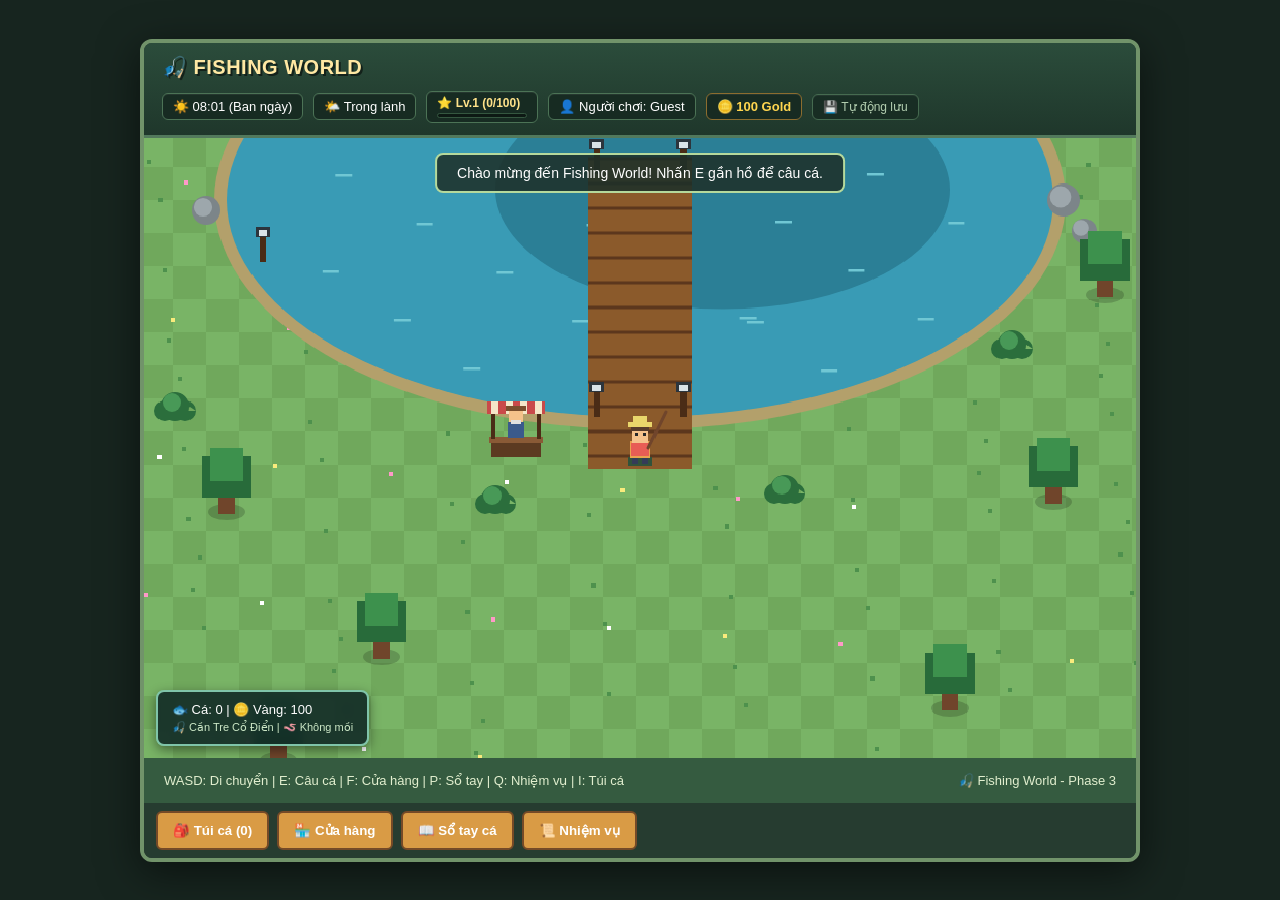
==== commit 08bbd0d3: "so tay ca mobile" ====
--- a/index.html
+++ b/index.html
@@ -108,9 +108,10 @@
                 <div class="touch-actions">
                     <button type="button" id="touchActionBtn" class="touch-action-btn primary" data-key="e">🎣 Câu</button>
                     <div class="touch-sub-actions">
-                        <button type="button" class="touch-action-btn" data-key="i">🎒</button>
-                        <button type="button" class="touch-action-btn" data-key="f">🏪</button>
-                        <button type="button" class="touch-action-btn" data-key="q">📜</button>
+                        <button type="button" class="touch-action-btn" data-key="i" aria-label="Túi đồ" title="Túi đồ">🎒</button>
+                        <button type="button" class="touch-action-btn" data-key="f" aria-label="Cửa hàng" title="Cửa hàng">🏪</button>
+                        <button type="button" class="touch-action-btn" data-key="q" aria-label="Nhiệm vụ" title="Nhiệm vụ">📜</button>
+                        <button type="button" class="touch-action-btn" data-key="p" aria-label="Sổ tay cá" title="Sổ tay cá">📖</button>
                     </div>
                 </div>
             </div>
--- a/css/style.css
+++ b/css/style.css
@@ -621,7 +621,7 @@
     bottom: 12px;
     left: 12px;
     right: 12px;
-    display: flex;
+    display: none;
     justify-content: space-between;
     align-items: flex-end;
     pointer-events: none;
@@ -743,9 +743,13 @@
     transform: scale(0.92);
 }
 
-/* Phase 4.2.1: Mobile Responsive Redesign (Portrait & Landscape) */
-
-@media (hover: none) and (pointer: coarse), (max-width: 1024px) {
+/* Phase 4.2.2: Mobile Responsive Redesign (Portrait & Landscape) */
+
+@media (hover: none) and (pointer: coarse), (hover: none) and (any-pointer: coarse) {
+    .touch-controls {
+        display: flex;
+    }
+
     html, body {
         width: 100%;
         height: 100%;
@@ -766,7 +770,7 @@
         box-shadow: none;
         display: flex;
         flex-direction: column;
-        justify-content: space-between;
+        justify-content: flex-start;
     }
 
     /* HUD Top Bar Mobile */
@@ -818,11 +822,11 @@
     /* Game Screen & Canvas Mobile */
     .game-screen {
         flex: 1;
+        min-height: 0;
         position: relative;
         width: 100%;
-        height: 100%;
         display: flex;
-        align-items: center;
+        align-items: flex-start;
         justify-content: center;
         overflow: hidden;
         background: #14211a;
@@ -877,7 +881,17 @@
 }
 
 /* PORTRAIT MODE SPECIFICS */
-@media (hover: none) and (pointer: coarse) and (orientation: portrait), (max-width: 768px) and (orientation: portrait) {
+@media (hover: none) and (pointer: coarse) and (orientation: portrait), (hover: none) and (any-pointer: coarse) and (orientation: portrait) {
+    .game-screen {
+        align-items: flex-start;
+    }
+
+    canvas {
+        width: 100%;
+        height: 100%;
+        max-height: 100%;
+    }
+
     .touch-controls {
         bottom: max(10px, env(safe-area-inset-bottom));
         left: max(10px, env(safe-area-inset-left));
@@ -901,10 +915,27 @@
         height: 46px;
         font-size: 18px;
     }
+
+    .touch-sub-actions {
+        display: grid;
+        grid-template-columns: repeat(2, auto);
+        gap: 8px;
+    }
 }
 
 /* LANDSCAPE MODE SPECIFICS */
-@media (hover: none) and (pointer: coarse) and (orientation: landscape), (max-height: 600px) and (orientation: landscape) {
+@media (hover: none) and (pointer: coarse) and (orientation: landscape), (hover: none) and (any-pointer: coarse) and (orientation: landscape) {
+    .game-screen {
+        align-items: center;
+    }
+
+    canvas {
+        width: 100%;
+        height: 100%;
+        max-width: 100%;
+        max-height: 100%;
+    }
+
     .top-bar {
         padding: max(2px, env(safe-area-inset-top)) max(12px, env(safe-area-inset-right)) 2px max(12px, env(safe-area-inset-left));
         min-height: 32px;
@@ -946,9 +977,3 @@
         gap: 6px;
     }
 }
-
-@media (min-width: 1025px) and (hover: hover) {
-    .touch-controls {
-        display: none !important;
-    }
-}
